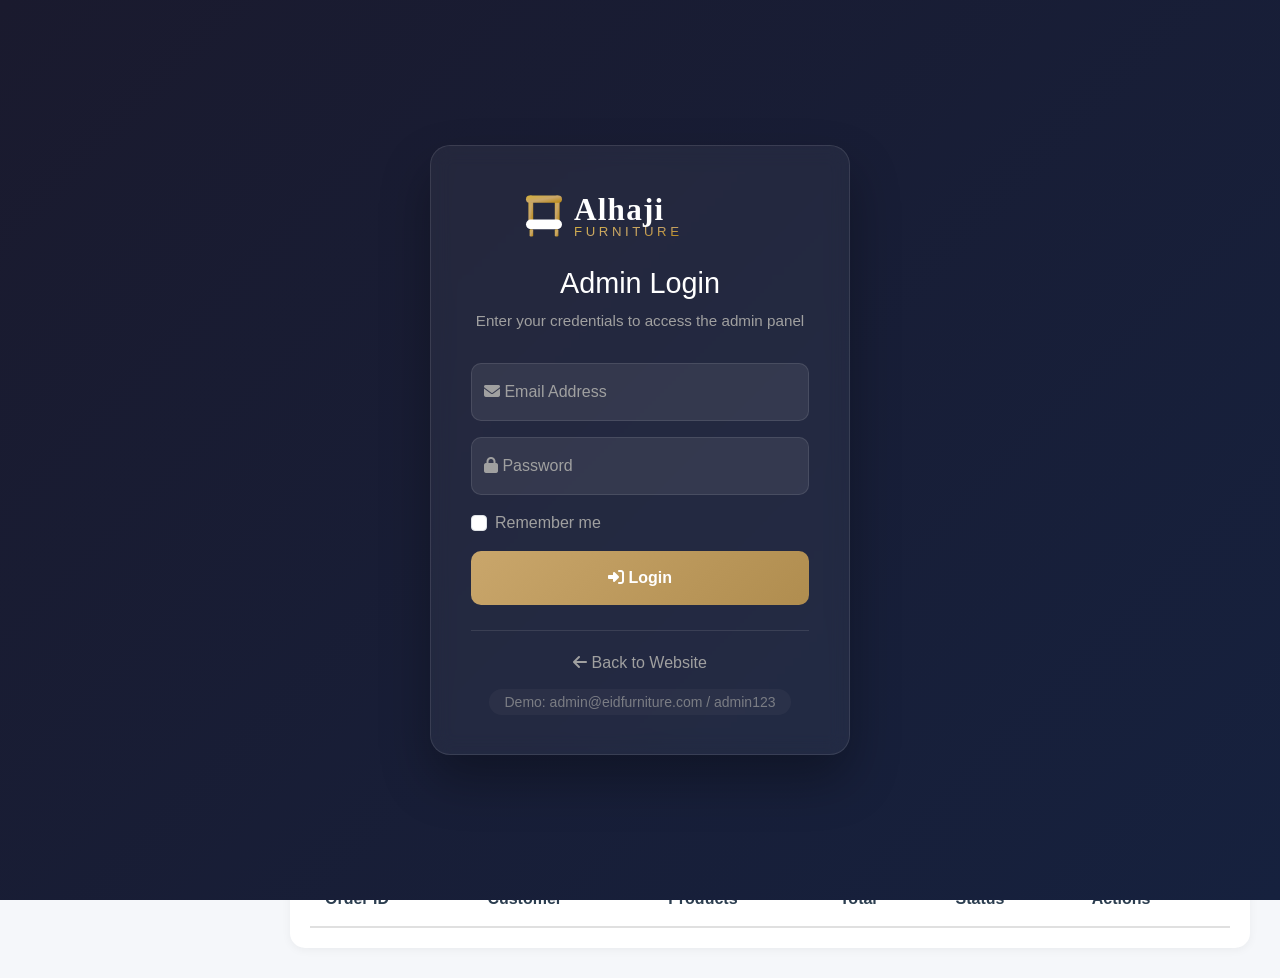
==== admin.html @ ed420702 "Add modern SVG logo with gradient design" ====
<!DOCTYPE html>
<html lang="en">
<head>
    <meta charset="UTF-8">
    <meta name="viewport" content="width=device-width, initial-scale=1.0, maximum-scale=5.0, user-scalable=yes">
    <meta name="theme-color" content="#1a1a2e">
    <meta name="apple-mobile-web-app-capable" content="yes">
    <meta name="apple-mobile-web-app-status-bar-style" content="black">
    <meta name="robots" content="noindex, nofollow">
    <title>Admin Panel - Eid Furniture</title>
    
    <!-- Preconnect -->
    <link rel="preconnect" href="https://cdn.jsdelivr.net">
    <link rel="preconnect" href="https://cdnjs.cloudflare.com">
    
    <link href="https://cdn.jsdelivr.net/npm/bootstrap@5.3.0/dist/css/bootstrap.min.css" rel="stylesheet">
    <link rel="stylesheet" href="https://cdnjs.cloudflare.com/ajax/libs/font-awesome/6.4.0/css/all.min.css">
    <link rel="stylesheet" href="css/admin.css">
</head>
<body>
    <!-- Admin Login Overlay -->
    <div class="admin-login-overlay" id="adminLoginOverlay">
        <div class="admin-login-card">
            <div class="login-header">
                <img src="asset/logo-light.svg" alt="Alhaji Furniture" class="login-logo">
                <h2>Admin Login</h2>
                <p>Enter your credentials to access the admin panel</p>
            </div>
            <form id="adminLoginForm">
                <div class="form-floating mb-3">
                    <input type="email" class="form-control" id="adminEmail" placeholder="Email Address" required>
                    <label for="adminEmail"><i class="fas fa-envelope"></i> Email Address</label>
                </div>
                <div class="form-floating mb-3">
                    <input type="password" class="form-control" id="adminPassword" placeholder="Password" required>
                    <label for="adminPassword"><i class="fas fa-lock"></i> Password</label>
                </div>
                <div class="form-check mb-3">
                    <input type="checkbox" class="form-check-input" id="rememberAdmin">
                    <label class="form-check-label" for="rememberAdmin">Remember me</label>
                </div>
                <button type="submit" class="btn btn-primary w-100">
                    <i class="fas fa-sign-in-alt"></i> Login
                </button>
                <div class="login-error" id="loginError" style="display: none;">
                    <i class="fas fa-exclamation-circle"></i>
                    <span>Invalid email or password</span>
                </div>
            </form>
            <div class="login-footer">
                <a href="index.html"><i class="fas fa-arrow-left"></i> Back to Website</a>
            </div>
            <div class="demo-credentials">
                <small>Demo: admin@eidfurniture.com / admin123</small>
            </div>
        </div>
    </div>

    <!-- Sidebar -->
    <aside class="sidebar" id="sidebar">
        <div class="sidebar-header">
            <img src="asset/logo-light.svg" alt="Alhaji Furniture" class="sidebar-logo">
        </div>
        
        <nav class="sidebar-nav">
            <a href="#dashboard" class="nav-item active" data-section="dashboard">
                <i class="fas fa-home"></i>
                <span>Dashboard</span>
            </a>
            <a href="#products" class="nav-item" data-section="products">
                <i class="fas fa-couch"></i>
                <span>Products</span>
            </a>
            <a href="#orders" class="nav-item" data-section="orders">
                <i class="fas fa-shopping-bag"></i>
                <span>Orders</span>
            </a>
            <a href="#customers" class="nav-item" data-section="customers">
                <i class="fas fa-users"></i>
                <span>Customers</span>
            </a>
            <a href="#analytics" class="nav-item" data-section="analytics">
                <i class="fas fa-chart-line"></i>
                <span>Analytics</span>
            </a>
            <a href="#messages" class="nav-item" data-section="messages">
                <i class="fas fa-envelope"></i>
                <span>Messages</span>
                <span class="badge">5</span>
            </a>
            <a href="#profile" class="nav-item" data-section="profile">
                <i class="fas fa-user-circle"></i>
                <span>Profile</span>
            </a>
            <a href="#settings" class="nav-item" data-section="settings">
                <i class="fas fa-cog"></i>
                <span>Settings</span>
            </a>
        </nav>
        
        <div class="sidebar-footer">
            <a href="index.html" class="btn btn-outline-light w-100">
                <i class="fas fa-external-link-alt"></i> View Website
            </a>
        </div>
    </aside>

    <!-- Main Content -->
    <main class="main-content">
        <!-- Header -->
        <header class="admin-header">
            <button class="sidebar-toggle" id="sidebarToggle">
                <i class="fas fa-bars"></i>
            </button>
            
            <div class="header-search">
                <i class="fas fa-search"></i>
                <input type="text" placeholder="Search products, orders, customers..." id="globalSearch">
                <div class="search-results-dropdown" id="searchResultsDropdown"></div>
            </div>
            
            <div class="header-actions">
                <div class="notification-wrapper">
                    <button class="notification-btn" id="notificationBtn">
                        <i class="fas fa-bell"></i>
                        <span class="badge" id="notificationBadge">0</span>
                    </button>
                    <div class="notification-dropdown" id="notificationDropdown">
                        <div class="notification-header">
                            <h6>Notifications</h6>
                            <button class="mark-all-read" id="markAllReadBtn">Mark all as read</button>
                        </div>
                        <div class="notification-list" id="notificationList">
                            <!-- Notifications will be loaded dynamically -->
                        </div>
                        <div class="notification-footer">
                            <a href="#" id="viewAllNotifications">View All Notifications</a>
                        </div>
                    </div>
                </div>
                <div class="admin-profile" id="adminProfileDropdown">
                    <img src="https://ui-avatars.com/api/?name=Admin&background=c9a66b&color=1a1a2e" alt="Admin">
                    <div class="profile-info">
                        <span class="name">Admin</span>
                        <span class="role">Administrator</span>
                    </div>
                    <i class="fas fa-chevron-down"></i>
                    <div class="profile-dropdown">
                        <a href="#profile" class="dropdown-item" onclick="navigateToSection('profile')">
                            <i class="fas fa-user"></i> Profile
                        </a>
                        <a href="#settings" class="dropdown-item" onclick="navigateToSection('settings')">
                            <i class="fas fa-cog"></i> Settings
                        </a>
                        <hr>
                        <a href="#" class="dropdown-item logout" id="adminLogoutBtn" onclick="event.preventDefault(); logoutAdmin();">
                            <i class="fas fa-sign-out-alt"></i> Logout
                        </a>
                    </div>
                </div>
            </div>
        </header>

        <!-- Dashboard Section -->
        <section id="dashboard" class="content-section active">
            <div class="section-header">
                <h1>Dashboard</h1>
                <p>Welcome back! Here's what's happening with your store.</p>
            </div>
            
            <!-- Stats Cards (Dynamic - loaded from real data) -->
            <div class="stats-grid">
                <div class="stat-card">
                    <div class="stat-icon bg-primary">
                        <i class="fas fa-dollar-sign"></i>
                    </div>
                    <div class="stat-info">
                        <h3 id="statRevenue">0 EGP</h3>
                        <p>Total Revenue</p>
                        <span class="stat-change neutral" id="revenueChange">
                            <i class="fas fa-minus"></i> --
                        </span>
                    </div>
                </div>
                <div class="stat-card">
                    <div class="stat-icon bg-success">
                        <i class="fas fa-shopping-cart"></i>
                    </div>
                    <div class="stat-info">
                        <h3 id="statOrders">0</h3>
                        <p>Total Orders</p>
                        <span class="stat-change neutral" id="ordersChange">
                            <i class="fas fa-minus"></i> --
                        </span>
                    </div>
                </div>
                <div class="stat-card">
                    <div class="stat-icon bg-warning">
                        <i class="fas fa-users"></i>
                    </div>
                    <div class="stat-info">
                        <h3 id="statCustomers">0</h3>
                        <p>Total Customers</p>
                        <span class="stat-change neutral" id="customersChange">
                            <i class="fas fa-minus"></i> --
                        </span>
                    </div>
                </div>
                <div class="stat-card">
                    <div class="stat-icon bg-info">
                        <i class="fas fa-box"></i>
                    </div>
                    <div class="stat-info">
                        <h3 id="statProducts">0</h3>
                        <p>Products</p>
                        <span class="stat-change neutral" id="productsChange">
                            <i class="fas fa-minus"></i> --
                        </span>
                    </div>
                </div>
            </div>

            <!-- Recent Activity Row -->
            <div class="row mt-4">
                <div class="col-lg-8">
                    <div class="card">
                        <div class="card-header">
                            <h5>Recent Orders</h5>
                        </div>
                        <div class="card-body">
                            <div class="table-responsive">
                                <table class="table">
                                    <thead>
                                        <tr>
                                            <th>Order ID</th>
                                            <th>Customer</th>
                                            <th>Date</th>
                                            <th>Total</th>
                                            <th>Status</th>
                                        </tr>
                                    </thead>
                                    <tbody id="recentOrdersTable">
                                        <tr class="empty-row">
                                            <td colspan="5" class="text-center text-muted py-4">
                                                <i class="fas fa-inbox fa-2x mb-2 d-block"></i>
                                                No orders yet
                                            </td>
                                        </tr>
                                    </tbody>
                                </table>
                            </div>
                        </div>
                    </div>
                </div>
                <div class="col-lg-4">
                    <div class="card">
                        <div class="card-header">
                            <h5>Top Categories</h5>
                        </div>
                        <div class="card-body">
                            <canvas id="categoryChart"></canvas>
                        </div>
                    </div>
                </div>
            </div>

            <!-- Recent Orders -->
            <div class="card mt-4">
                <div class="card-header">
                    <h5>Recent Orders</h5>
                    <a href="#orders" class="view-all">View All</a>
                </div>
                <div class="card-body">
                    <table class="table">
                        <thead>
                            <tr>
                                <th>Order ID</th>
                                <th>Customer</th>
                                <th>Products</th>
                                <th>Total</th>
                                <th>Status</th>
                                <th>Actions</th>
                            </tr>
                        </thead>
                        <tbody id="recentOrders">
                            <!-- Orders will be loaded dynamically -->
                        </tbody>
                    </table>
                </div>
            </div>
        </section>

        <!-- Products Section -->
        <section id="products" class="content-section">
            <div class="section-header">
                <div>
                    <h1>Products</h1>
                    <p>Manage your product inventory</p>
                </div>
                <button class="btn btn-primary" data-bs-toggle="modal" data-bs-target="#productModal">
                    <i class="fas fa-plus"></i> Add Product
                </button>
            </div>

            <!-- Products Filter -->
            <div class="filter-bar">
                <div class="search-box">
                    <i class="fas fa-search"></i>
                    <input type="text" placeholder="Search products..." id="productSearch">
                </div>
                <select class="form-select" id="categoryFilter">
                    <option value="">All Categories</option>
                    <option value="living">Living Room</option>
                    <option value="bedroom">Bedroom</option>
                    <option value="dining">Dining</option>
                    <option value="office">Office</option>
                    <option value="wood">Wood Materials</option>
                    <option value="accessories">Accessories</option>
                </select>
                <select class="form-select" id="stockFilter">
                    <option value="">All Stock</option>
                    <option value="instock">In Stock</option>
                    <option value="outstock">Out of Stock</option>
                </select>
            </div>

            <!-- Products Table -->
            <div class="card">
                <div class="card-body">
                    <table class="table table-products">
                        <thead>
                            <tr>
                                <th><input type="checkbox" id="selectAll"></th>
                                <th>Product</th>
                                <th>Category</th>
                                <th>Price</th>
                                <th>Stock</th>
                                <th>Status</th>
                                <th>Actions</th>
                            </tr>
                        </thead>
                        <tbody id="productsTable">
                            <!-- Products will be loaded dynamically -->
                        </tbody>
                    </table>
                </div>
            </div>
        </section>

        <!-- Orders Section -->
        <section id="orders" class="content-section">
            <div class="section-header">
                <div>
                    <h1>Orders</h1>
                    <p>Manage customer orders</p>
                </div>
                <button class="btn btn-outline-primary">
                    <i class="fas fa-download"></i> Export
                </button>
            </div>

            <div class="card">
                <div class="card-body">
                    <table class="table">
                        <thead>
                            <tr>
                                <th>Order ID</th>
                                <th>Customer</th>
                                <th>Date</th>
                                <th>Items</th>
                                <th>Total</th>
                                <th>Payment</th>
                                <th>Status</th>
                                <th>Actions</th>
                            </tr>
                        </thead>
                        <tbody id="ordersTable">
                            <!-- Orders will be loaded dynamically -->
                        </tbody>
                    </table>
                </div>
            </div>
        </section>

        <!-- Customers Section -->
        <section id="customers" class="content-section">
            <div class="section-header">
                <div>
                    <h1>Customers</h1>
                    <p>Manage your customer base</p>
                </div>
            </div>

            <div class="card">
                <div class="card-body">
                    <table class="table">
                        <thead>
                            <tr>
                                <th>Customer</th>
                                <th>Email</th>
                                <th>Phone</th>
                                <th>Orders</th>
                                <th>Total Spent</th>
                                <th>Actions</th>
                            </tr>
                        </thead>
                        <tbody id="customersTable">
                            <!-- Customers will be loaded dynamically -->
                        </tbody>
                    </table>
                </div>
            </div>
        </section>

        <!-- Analytics Section -->
        <section id="analytics" class="content-section">
            <div class="section-header">
                <div>
                    <h1>Analytics</h1>
                    <p>Track your store performance</p>
                </div>
                <select class="form-select w-auto">
                    <option>Last 7 Days</option>
                    <option>Last 30 Days</option>
                    <option>Last 90 Days</option>
                    <option>Last Year</option>
                </select>
            </div>

            <div class="row">
                <div class="col-lg-6">
                    <div class="card">
                        <div class="card-header">
                            <h5>Revenue Trend</h5>
                        </div>
                        <div class="card-body">
                            <canvas id="revenueChart"></canvas>
                        </div>
                    </div>
                </div>
                <div class="col-lg-6">
                    <div class="card">
                        <div class="card-header">
                            <h5>Traffic Sources</h5>
                        </div>
                        <div class="card-body">
                            <canvas id="trafficChart"></canvas>
                        </div>
                    </div>
                </div>
            </div>

            <div class="row mt-4">
                <div class="col-lg-12">
                    <div class="card">
                        <div class="card-header">
                            <h5>Top Selling Products</h5>
                        </div>
                        <div class="card-body">
                            <table class="table">
                                <thead>
                                    <tr>
                                        <th>Product</th>
                                        <th>Sold</th>
                                        <th>Revenue</th>
                                        <th>Trend</th>
                                    </tr>
                                </thead>
                                <tbody id="topProductsTable">
                                    <!-- Will be loaded dynamically -->
                                </tbody>
                            </table>
                        </div>
                    </div>
                </div>
            </div>
        </section>

        <!-- Messages Section -->
        <section id="messages" class="content-section">
            <div class="section-header">
                <div>
                    <h1>Messages</h1>
                    <p>Customer inquiries and feedback</p>
                </div>
            </div>

            <div class="messages-container">
                <div class="messages-list" id="messagesList">
                    <!-- Messages will be loaded dynamically -->
                </div>
                <div class="message-detail" id="messageDetail">
                    <div class="empty-state">
                        <i class="fas fa-envelope-open"></i>
                        <p>Select a message to read</p>
                    </div>
                </div>
            </div>
        </section>

        <!-- Admin Profile Section -->
        <section id="profile" class="content-section">
            <div class="section-header">
                <div>
                    <h1>Admin Profile</h1>
                    <p>Manage your admin account settings</p>
                </div>
            </div>

            <div class="row">
                <div class="col-lg-4">
                    <div class="card">
                        <div class="card-body text-center">
                            <div class="admin-profile-avatar mb-3">
                                <img src="https://ui-avatars.com/api/?name=Admin&background=c9a66b&color=1a1a2e&size=150" alt="Admin" id="adminAvatarPreview" style="border-radius: 50%; width: 150px; height: 150px;">
                            </div>
                            <h4>Administrator</h4>
                            <p class="text-muted">admin@eidfurniture.com</p>
                            <span class="badge bg-success">Active</span>
                        </div>
                    </div>
                </div>
                <div class="col-lg-8">
                    <div class="card">
                        <div class="card-header">
                            <h5>Profile Information</h5>
                        </div>
                        <div class="card-body">
                            <form id="adminProfileForm">
                                <div class="row mb-3">
                                    <div class="col-md-6">
                                        <label class="form-label">Full Name</label>
                                        <input type="text" class="form-control" id="adminFullName" value="Admin" placeholder="Enter full name">
                                    </div>
                                    <div class="col-md-6">
                                        <label class="form-label">Email</label>
                                        <input type="email" class="form-control" value="admin@eidfurniture.com" disabled>
                                        <small class="text-muted">Email cannot be changed</small>
                                    </div>
                                </div>
                                <div class="row mb-3">
                                    <div class="col-md-6">
                                        <label class="form-label">Phone Number</label>
                                        <input type="tel" class="form-control" id="adminPhone" placeholder="Enter phone number">
                                    </div>
                                    <div class="col-md-6">
                                        <label class="form-label">Role</label>
                                        <input type="text" class="form-control" value="Administrator" disabled>
                                    </div>
                                </div>
                                <button type="submit" class="btn btn-primary">
                                    <i class="fas fa-save"></i> Save Changes
                                </button>
                            </form>
                        </div>
                    </div>

                    <div class="card mt-4">
                        <div class="card-header">
                            <h5>Change Password</h5>
                        </div>
                        <div class="card-body">
                            <form id="changePasswordForm">
                                <div class="mb-3">
                                    <label class="form-label">Current Password</label>
                                    <input type="password" class="form-control" id="currentPassword" required>
                                </div>
                                <div class="row mb-3">
                                    <div class="col-md-6">
                                        <label class="form-label">New Password</label>
                                        <input type="password" class="form-control" id="newPassword" required>
                                    </div>
                                    <div class="col-md-6">
                                        <label class="form-label">Confirm New Password</label>
                                        <input type="password" class="form-control" id="confirmPassword" required>
                                    </div>
                                </div>
                                <button type="submit" class="btn btn-warning">
                                    <i class="fas fa-key"></i> Update Password
                                </button>
                            </form>
                        </div>
                    </div>
                </div>
            </div>
        </section>

        <!-- Settings Section -->
        <section id="settings" class="content-section">
            <div class="section-header">
                <div>
                    <h1>Settings</h1>
                    <p>Configure your store settings</p>
                </div>
            </div>

            <div class="settings-grid">
                <div class="card">
                    <div class="card-header">
                        <h5>Store Information</h5>
                    </div>
                    <div class="card-body">
                        <form id="storeSettingsForm">
                            <div class="mb-3">
                                <label class="form-label">Store Name</label>
                                <input type="text" class="form-control" value="Eid Furniture">
                            </div>
                            <div class="mb-3">
                                <label class="form-label">Store Email</label>
                                <input type="email" class="form-control" value="info@eidfurniture.com">
                            </div>
                            <div class="mb-3">
                                <label class="form-label">Store Phone</label>
                                <input type="tel" class="form-control" value="+1 (555) 123-4567">
                            </div>
                            <div class="mb-3">
                                <label class="form-label">Store Address</label>
                                <textarea class="form-control" rows="2">123 Furniture Avenue, Design District, New York, NY 10001</textarea>
                            </div>
                            <button type="submit" class="btn btn-primary">Save Changes</button>
                        </form>
                    </div>
                </div>

                <div class="card">
                    <div class="card-header">
                        <h5>Notification Settings</h5>
                    </div>
                    <div class="card-body">
                        <div class="form-check form-switch mb-3">
                            <input class="form-check-input" type="checkbox" id="orderNotif" checked>
                            <label class="form-check-label" for="orderNotif">New Order Notifications</label>
                        </div>
                        <div class="form-check form-switch mb-3">
                            <input class="form-check-input" type="checkbox" id="stockNotif" checked>
                            <label class="form-check-label" for="stockNotif">Low Stock Alerts</label>
                        </div>
                        <div class="form-check form-switch mb-3">
                            <input class="form-check-input" type="checkbox" id="reviewNotif" checked>
                            <label class="form-check-label" for="reviewNotif">New Review Notifications</label>
                        </div>
                        <div class="form-check form-switch mb-3">
                            <input class="form-check-input" type="checkbox" id="emailNotif">
                            <label class="form-check-label" for="emailNotif">Email Marketing Updates</label>
                        </div>
                    </div>
                </div>
            </div>
        </section>
    </main>

    <!-- Add/Edit Product Modal -->
    <div class="modal fade" id="productModal" tabindex="-1">
        <div class="modal-dialog modal-lg">
            <div class="modal-content">
                <div class="modal-header">
                    <h5 class="modal-title">Add New Product</h5>
                    <button type="button" class="btn-close" data-bs-dismiss="modal"></button>
                </div>
                <div class="modal-body">
                    <form id="productForm">
                        <div class="row">
                            <div class="col-md-6">
                                <div class="mb-3">
                                    <label class="form-label">Product Name</label>
                                    <input type="text" class="form-control" id="productName" required>
                                </div>
                            </div>
                            <div class="col-md-6">
                                <div class="mb-3">
                                    <label class="form-label">Category</label>
                                    <select class="form-select" id="productCategory" required>
                                        <option value="">Select Category</option>
                                        <option value="living">Living Room</option>
                                        <option value="bedroom">Bedroom</option>
                                        <option value="dining">Dining</option>
                                        <option value="office">Office</option>
                                        <option value="wood">Wood Materials</option>
                                        <option value="accessories">Accessories</option>
                                    </select>
                                </div>
                            </div>
                        </div>
                        <div class="row">
                            <div class="col-md-4">
                                <div class="mb-3">
                                    <label class="form-label">Price ($)</label>
                                    <input type="number" class="form-control" id="productPrice" required>
                                </div>
                            </div>
                            <div class="col-md-4">
                                <div class="mb-3">
                                    <label class="form-label">Original Price ($)</label>
                                    <input type="number" class="form-control" id="productOriginalPrice">
                                </div>
                            </div>
                            <div class="col-md-4">
                                <div class="mb-3">
                                    <label class="form-label">Stock</label>
                                    <input type="number" class="form-control" id="productStock" required>
                                </div>
                            </div>
                        </div>
                        <div class="mb-3">
                            <label class="form-label">Description</label>
                            <textarea class="form-control" id="productDescription" rows="3" required></textarea>
                        </div>
                        <div class="mb-3">
                            <label class="form-label">Product Image URL</label>
                            <input type="url" class="form-control" id="productImage" required>
                        </div>
                        <div class="mb-3">
                            <label class="form-label">Badge (optional)</label>
                            <input type="text" class="form-control" id="productBadge" placeholder="e.g., New, Sale, Bestseller">
                        </div>
                    </form>
                </div>
                <div class="modal-footer">
                    <button type="button" class="btn btn-secondary" data-bs-dismiss="modal">Cancel</button>
                    <button type="button" class="btn btn-primary" id="saveProduct">Save Product</button>
                </div>
            </div>
        </div>
    </div>

    <!-- Firebase SDK (for real-time sync) -->
    <script src="https://www.gstatic.com/firebasejs/9.23.0/firebase-app-compat.js"></script>
    <script src="https://www.gstatic.com/firebasejs/9.23.0/firebase-database-compat.js"></script>
    
    <script src="https://cdn.jsdelivr.net/npm/bootstrap@5.3.0/dist/js/bootstrap.bundle.min.js"></script>
    <script src="https://cdn.jsdelivr.net/npm/chart.js"></script>
    
    <!-- Firebase Config (edit this file with your Firebase credentials) -->
    <script src="js/firebase-config.js?v=3.0"></script>
    
    <!-- Admin Panel JS -->
    <script src="js/admin.js?v=3.0"></script>
    <script>
        // Force load products on page load - ensures consistency
        window.addEventListener('load', function() {
            // Check if already authenticated
            const isAuth = sessionStorage.getItem('eidFurnitureAdminAuth') || localStorage.getItem('eidFurnitureAdminAuth');
            if (isAuth && typeof loadProducts === 'function') {
                console.log('Force loading products...');
                setTimeout(loadProducts, 100);
            }
        });
    </script>
</body>
</html>
---- css/admin.css ----
/* ===== Admin Panel CSS ===== */
:root {
    --primary-color: #c9a66b;
    --primary-dark: #b08d4f;
    --secondary-color: #2c3e50;
    --sidebar-bg: #1a1a2e;
    --sidebar-width: 260px;
    --header-height: 70px;
    --text-light: #a0a0a0;
    --border-color: #e0e0e0;
    --success-color: #28a745;
    --warning-color: #ffc107;
    --danger-color: #dc3545;
    --info-color: #17a2b8;
}

* {
    margin: 0;
    padding: 0;
    box-sizing: border-box;
}

body {
    font-family: 'Segoe UI', Tahoma, Geneva, Verdana, sans-serif;
    background: #f5f7fa;
    min-height: 100vh;
}

/* ===== Admin Login Overlay ===== */
.admin-login-overlay {
    position: fixed;
    top: 0;
    left: 0;
    width: 100%;
    height: 100%;
    background: linear-gradient(135deg, #1a1a2e 0%, #16213e 100%);
    display: flex;
    justify-content: center;
    align-items: center;
    z-index: 9999;
}

.admin-login-card {
    background: rgba(255, 255, 255, 0.05);
    backdrop-filter: blur(10px);
    border: 1px solid rgba(255, 255, 255, 0.1);
    border-radius: 20px;
    padding: 40px;
    width: 100%;
    max-width: 420px;
    box-shadow: 0 25px 50px rgba(0, 0, 0, 0.3);
}

.login-header {
    text-align: center;
    margin-bottom: 30px;
}

.login-header .login-logo {
    height: 60px;
    width: auto;
    margin-bottom: 20px;
    transition: all 0.3s ease;
}

.login-header .login-logo:hover {
    transform: scale(1.05);
}

.login-header .brand-text-login {
    font-size: 2rem;
    font-weight: 700;
    color: #fff;
    margin-bottom: 20px;
}

.login-header .brand-text-login .highlight {
    color: var(--primary-color);
}

.login-header .brand-icon {
    font-size: 3rem;
    display: block;
    margin-bottom: 15px;
}

.login-header h2 {
    color: #fff;
    font-size: 1.8rem;
    margin-bottom: 10px;
}

.login-header p {
    color: var(--text-light);
    font-size: 0.95rem;
}

.admin-login-card .form-floating {
    position: relative;
}

.admin-login-card .form-floating label {
    color: var(--text-light);
}

.admin-login-card .form-control {
    background: rgba(255, 255, 255, 0.08);
    border: 1px solid rgba(255, 255, 255, 0.1);
    color: #fff;
    height: 55px;
    border-radius: 10px;
}

.admin-login-card .form-control:focus {
    background: rgba(255, 255, 255, 0.1);
    border-color: var(--primary-color);
    box-shadow: 0 0 0 0.2rem rgba(201, 166, 107, 0.25);
    color: #fff;
}

.admin-login-card .form-check-label {
    color: var(--text-light);
}

.admin-login-card .form-check-input:checked {
    background-color: var(--primary-color);
    border-color: var(--primary-color);
}

.admin-login-card .btn-primary {
    background: linear-gradient(135deg, var(--primary-color), var(--primary-dark));
    border: none;
    padding: 15px;
    font-size: 1rem;
    font-weight: 600;
    border-radius: 10px;
    transition: all 0.3s ease;
}

.admin-login-card .btn-primary:hover {
    transform: translateY(-2px);
    box-shadow: 0 10px 30px rgba(201, 166, 107, 0.3);
}

.login-error {
    background: rgba(220, 53, 69, 0.2);
    border: 1px solid var(--danger-color);
    color: var(--danger-color);
    padding: 12px 15px;
    border-radius: 10px;
    margin-top: 15px;
    display: flex;
    align-items: center;
    gap: 10px;
    font-size: 0.9rem;
}

.login-footer {
    text-align: center;
    margin-top: 25px;
    padding-top: 20px;
    border-top: 1px solid rgba(255, 255, 255, 0.1);
}

.login-footer a {
    color: var(--text-light);
    text-decoration: none;
    transition: color 0.3s;
}

.login-footer a:hover {
    color: var(--primary-color);
}

.demo-credentials {
    text-align: center;
    margin-top: 15px;
}

.demo-credentials small {
    color: var(--text-light);
    opacity: 0.7;
    background: rgba(255, 255, 255, 0.05);
    padding: 5px 15px;
    border-radius: 20px;
}

/* ===== Sidebar ===== */
.sidebar {
    position: fixed;
    left: 0;
    top: 0;
    width: var(--sidebar-width);
    height: 100vh;
    background: var(--sidebar-bg);
    color: #fff;
    z-index: 1000;
    display: flex;
    flex-direction: column;
    transition: transform 0.3s ease;
}

.sidebar-header {
    padding: 20px;
    display: flex;
    align-items: center;
    gap: 12px;
    border-bottom: 1px solid rgba(255,255,255,0.1);
}

.sidebar-header .sidebar-logo {
    height: 40px;
    width: auto;
    transition: all 0.3s ease;
}

.sidebar-header .sidebar-logo:hover {
    transform: scale(1.05);
}

.brand-icon {
    font-size: 2rem;
}

.brand-text {
    font-size: 1.3rem;
    font-weight: 700;
}

.brand-text .highlight {
    color: var(--primary-color);
}

.sidebar-nav {
    flex: 1;
    padding: 20px 0;
    overflow-y: auto;
}

.nav-item {
    display: flex;
    align-items: center;
    gap: 12px;
    padding: 12px 20px;
    color: var(--text-light);
    text-decoration: none;
    transition: all 0.3s ease;
    position: relative;
}

.nav-item::before {
    content: '';
    position: absolute;
    left: 0;
    top: 0;
    height: 100%;
    width: 3px;
    background: var(--primary-color);
    transform: scaleY(0);
    transition: transform 0.3s ease;
}

.nav-item:hover,
.nav-item.active {
    background: rgba(255,255,255,0.05);
    color: #fff;
}

.nav-item.active::before {
    transform: scaleY(1);
}

.nav-item i {
    width: 20px;
    text-align: center;
}

.nav-item .badge {
    margin-left: auto;
    background: var(--danger-color);
    padding: 2px 8px;
    border-radius: 10px;
    font-size: 0.75rem;
}

.sidebar-footer {
    padding: 20px;
    border-top: 1px solid rgba(255,255,255,0.1);
}

/* ===== Main Content ===== */
.main-content {
    margin-left: var(--sidebar-width);
    min-height: 100vh;
    transition: margin-left 0.3s ease;
}

/* ===== Header ===== */
.admin-header {
    height: var(--header-height);
    background: #fff;
    border-bottom: 1px solid var(--border-color);
    display: flex;
    align-items: center;
    padding: 0 30px;
    gap: 20px;
    position: sticky;
    top: 0;
    z-index: 100;
}

.sidebar-toggle {
    display: none;
    background: none;
    border: none;
    font-size: 1.3rem;
    cursor: pointer;
    color: var(--secondary-color);
}

.header-search {
    flex: 1;
    max-width: 400px;
    position: relative;
}

.header-search i.fa-search {
    position: absolute;
    left: 15px;
    top: 50%;
    transform: translateY(-50%);
    color: var(--text-light);
    z-index: 1;
}

.header-search input {
    width: 100%;
    padding: 10px 15px 10px 45px;
    border: 1px solid var(--border-color);
    border-radius: 25px;
    outline: none;
    transition: border-color 0.3s ease;
}

.header-search input:focus {
    border-color: var(--primary-color);
}

/* Global Search Results Dropdown */
.search-results-dropdown {
    position: absolute;
    top: 100%;
    left: 0;
    right: 0;
    background: #fff;
    border-radius: 12px;
    box-shadow: 0 10px 40px rgba(0, 0, 0, 0.15);
    margin-top: 8px;
    max-height: 400px;
    overflow-y: auto;
    z-index: 1000;
    display: none;
}

.search-results-dropdown.show {
    display: block;
}

.search-category {
    padding: 10px 15px 5px;
    font-size: 0.75rem;
    font-weight: 600;
    text-transform: uppercase;
    color: var(--text-light);
    background: #f8f9fa;
    border-bottom: 1px solid #eee;
}

.search-result-item {
    display: flex;
    align-items: center;
    gap: 12px;
    padding: 12px 15px;
    cursor: pointer;
    transition: background 0.2s ease;
    border-bottom: 1px solid #f0f0f0;
}

.search-result-item:hover {
    background: #f8f9fa;
}

.search-result-item:last-child {
    border-bottom: none;
}

.search-result-icon {
    width: 36px;
    height: 36px;
    border-radius: 8px;
    display: flex;
    align-items: center;
    justify-content: center;
    flex-shrink: 0;
}

.search-result-icon.product {
    background: rgba(201, 166, 107, 0.15);
    color: var(--primary-color);
}

.search-result-icon.order {
    background: rgba(40, 167, 69, 0.15);
    color: var(--success-color);
}

.search-result-icon.customer {
    background: rgba(23, 162, 184, 0.15);
    color: var(--info-color);
}

.search-result-icon.message {
    background: rgba(255, 193, 7, 0.15);
    color: var(--warning-color);
}

.search-result-info {
    flex: 1;
    min-width: 0;
}

.search-result-info .title {
    font-weight: 500;
    color: #333;
    margin-bottom: 2px;
    white-space: nowrap;
    overflow: hidden;
    text-overflow: ellipsis;
}

.search-result-info .subtitle {
    font-size: 0.8rem;
    color: var(--text-light);
}

.search-no-results {
    padding: 30px 15px;
    text-align: center;
    color: var(--text-light);
}

.search-no-results i {
    font-size: 2rem;
    margin-bottom: 10px;
    opacity: 0.5;
    position: static;
    transform: none;
}

.header-actions {
    display: flex;
    align-items: center;
    gap: 20px;
    margin-left: auto;
}

.notification-wrapper {
    position: relative;
}

.notification-btn {
    position: relative;
    background: none;
    border: none;
    font-size: 1.2rem;
    color: var(--secondary-color);
    cursor: pointer;
    padding: 8px;
    border-radius: 50%;
    transition: background 0.3s ease;
}

.notification-btn:hover {
    background: rgba(0, 0, 0, 0.05);
}

.notification-btn .badge {
    position: absolute;
    top: 0;
    right: 0;
    background: var(--danger-color);
    color: #fff;
    font-size: 0.65rem;
    padding: 2px 6px;
    border-radius: 10px;
    min-width: 18px;
    text-align: center;
}

.notification-btn .badge:empty,
.notification-btn .badge[data-count="0"] {
    display: none;
}

/* Notification Dropdown */
.notification-dropdown {
    position: absolute;
    top: 100%;
    right: 0;
    width: 360px;
    background: #fff;
    border-radius: 12px;
    box-shadow: 0 10px 40px rgba(0, 0, 0, 0.15);
    z-index: 1000;
    opacity: 0;
    visibility: hidden;
    transform: translateY(10px);
    transition: all 0.3s ease;
    overflow: hidden;
}

.notification-dropdown.show {
    opacity: 1;
    visibility: visible;
    transform: translateY(5px);
}

.notification-header {
    display: flex;
    justify-content: space-between;
    align-items: center;
    padding: 15px 20px;
    border-bottom: 1px solid #eee;
    background: #fafafa;
}

.notification-header h6 {
    margin: 0;
    font-weight: 600;
    color: var(--secondary-color);
}

.mark-all-read {
    background: none;
    border: none;
    color: var(--primary-color);
    font-size: 0.8rem;
    cursor: pointer;
    transition: color 0.3s ease;
}

.mark-all-read:hover {
    color: var(--primary-dark);
    text-decoration: underline;
}

.notification-list {
    max-height: 350px;
    overflow-y: auto;
}

.notification-item {
    display: flex;
    gap: 12px;
    padding: 15px 20px;
    border-bottom: 1px solid #f0f0f0;
    cursor: pointer;
    transition: background 0.2s ease;
}

.notification-item:hover {
    background: #f8f9fa;
}

.notification-item.unread {
    background: #fff8e6;
}

.notification-item.unread:hover {
    background: #fff3d6;
}

.notification-icon {
    width: 40px;
    height: 40px;
    border-radius: 50%;
    display: flex;
    align-items: center;
    justify-content: center;
    flex-shrink: 0;
}

.notification-icon.order {
    background: rgba(40, 167, 69, 0.15);
    color: var(--success-color);
}

.notification-icon.message {
    background: rgba(23, 162, 184, 0.15);
    color: var(--info-color);
}

.notification-icon.review {
    background: rgba(255, 193, 7, 0.15);
    color: var(--warning-color);
}

.notification-icon.alert {
    background: rgba(220, 53, 69, 0.15);
    color: var(--danger-color);
}

.notification-content {
    flex: 1;
    min-width: 0;
}

.notification-content p {
    margin: 0 0 5px 0;
    font-size: 0.9rem;
    color: #333;
    line-height: 1.4;
}

.notification-content .time {
    font-size: 0.75rem;
    color: #999;
}

.notification-empty {
    padding: 40px 20px;
    text-align: center;
    color: #999;
}

.notification-empty i {
    font-size: 2.5rem;
    margin-bottom: 10px;
    opacity: 0.5;
}

.notification-footer {
    padding: 12px 20px;
    text-align: center;
    border-top: 1px solid #eee;
    background: #fafafa;
}

.notification-footer a {
    color: var(--primary-color);
    text-decoration: none;
    font-size: 0.9rem;
    font-weight: 500;
}

.notification-footer a:hover {
    text-decoration: underline;
}

.admin-profile {
    display: flex;
    align-items: center;
    gap: 10px;
    cursor: pointer;
    position: relative;
}

.admin-profile img {
    width: 40px;
    height: 40px;
    border-radius: 50%;
    object-fit: cover;
}

.profile-info {
    display: flex;
    flex-direction: column;
}

.profile-info .name {
    font-weight: 600;
    font-size: 0.9rem;
}

.profile-info .role {
    font-size: 0.75rem;
    color: var(--text-light);
}

/* Profile Dropdown */
.profile-dropdown {
    position: absolute;
    top: 100%;
    right: 0;
    background: #fff;
    border-radius: 10px;
    box-shadow: 0 10px 40px rgba(0,0,0,0.15);
    min-width: 180px;
    padding: 10px 0;
    opacity: 0;
    visibility: hidden;
    transform: translateY(10px);
    transition: all 0.3s ease;
    z-index: 1000;
    margin-top: 10px;
}

.admin-profile:hover .profile-dropdown {
    opacity: 1;
    visibility: visible;
    transform: translateY(0);
}

.profile-dropdown .dropdown-item {
    display: flex;
    align-items: center;
    gap: 10px;
    padding: 10px 20px;
    color: var(--secondary-color);
    text-decoration: none;
    transition: all 0.2s;
}

.profile-dropdown .dropdown-item:hover {
    background: rgba(201, 166, 107, 0.1);
    color: var(--primary-color);
}

.profile-dropdown .dropdown-item.logout {
    color: var(--danger-color);
}

.profile-dropdown .dropdown-item.logout:hover {
    background: rgba(220, 53, 69, 0.1);
}

.profile-dropdown hr {
    margin: 5px 0;
    border: none;
    border-top: 1px solid #eee;
}

/* ===== Content Sections ===== */
.content-section {
    display: none;
    padding: 30px;
}

.content-section.active {
    display: block;
}

.section-header {
    display: flex;
    justify-content: space-between;
    align-items: center;
    margin-bottom: 30px;
}

.section-header h1 {
    font-size: 1.8rem;
    color: var(--secondary-color);
    margin-bottom: 5px;
}

.section-header p {
    color: var(--text-light);
    margin: 0;
}

/* ===== Stats Grid ===== */
.stats-grid {
    display: grid;
    grid-template-columns: repeat(auto-fit, minmax(240px, 1fr));
    gap: 20px;
}

.stat-card {
    background: #fff;
    border-radius: 15px;
    padding: 25px;
    display: flex;
    align-items: center;
    gap: 20px;
    box-shadow: 0 2px 10px rgba(0,0,0,0.05);
    transition: transform 0.3s ease;
}

.stat-card:hover {
    transform: translateY(-5px);
}

.stat-icon {
    width: 60px;
    height: 60px;
    border-radius: 12px;
    display: flex;
    align-items: center;
    justify-content: center;
    font-size: 1.5rem;
    color: #fff;
}

.stat-icon.bg-primary { background: var(--primary-color); }
.stat-icon.bg-success { background: var(--success-color); }
.stat-icon.bg-warning { background: var(--warning-color); }
.stat-icon.bg-info { background: var(--info-color); }

.stat-info h3 {
    font-size: 1.8rem;
    color: var(--secondary-color);
    margin-bottom: 5px;
}

.stat-info p {
    color: var(--text-light);
    margin: 0;
    font-size: 0.9rem;
}

.stat-change {
    display: inline-flex;
    align-items: center;
    gap: 5px;
    font-size: 0.85rem;
    margin-top: 5px;
}

.stat-change.positive {
    color: var(--success-color);
}

.stat-change.negative {
    color: var(--danger-color);
}

.stat-change.neutral {
    color: var(--text-light);
}

/* ===== Cards ===== */
.card {
    background: #fff;
    border-radius: 15px;
    box-shadow: 0 2px 10px rgba(0,0,0,0.05);
    border: none;
}

.card-header {
    padding: 20px;
    border-bottom: 1px solid var(--border-color);
    display: flex;
    justify-content: space-between;
    align-items: center;
    background: transparent;
}

.card-header h5 {
    margin: 0;
    color: var(--secondary-color);
    font-weight: 600;
}

.card-body {
    padding: 20px;
}

.view-all {
    color: var(--primary-color);
    text-decoration: none;
    font-size: 0.9rem;
}

.view-all:hover {
    text-decoration: underline;
}

/* ===== Tables ===== */
.table {
    margin: 0;
}

.table th {
    font-weight: 600;
    color: var(--secondary-color);
    border-bottom: 2px solid var(--border-color);
    padding: 15px;
}

.table td {
    padding: 15px;
    vertical-align: middle;
    border-color: var(--border-color);
}

.table-products td {
    padding: 10px 15px;
}

.product-cell {
    display: flex;
    align-items: center;
    gap: 15px;
}

.product-cell img {
    width: 50px;
    height: 50px;
    border-radius: 8px;
    object-fit: cover;
}

.product-cell .product-name {
    font-weight: 500;
}

.status-badge {
    padding: 5px 12px;
    border-radius: 20px;
    font-size: 0.8rem;
    font-weight: 500;
}

.status-pending {
    background: #fff3cd;
    color: #856404;
}

.status-processing {
    background: #cce5ff;
    color: #004085;
}

.status-shipped {
    background: #d4edda;
    color: #155724;
}

.status-delivered {
    background: #d1ecf1;
    color: #0c5460;
}

.status-cancelled {
    background: #f8d7da;
    color: #721c24;
}

.status-instock {
    background: #d4edda;
    color: #155724;
}

.status-outstock {
    background: #f8d7da;
    color: #721c24;
}

.action-btns {
    display: flex;
    gap: 8px;
}

.action-btns button {
    width: 32px;
    height: 32px;
    border: none;
    border-radius: 6px;
    cursor: pointer;
    transition: all 0.3s ease;
}

.action-btns .btn-view {
    background: #e3f2fd;
    color: #1976d2;
}

.action-btns .btn-edit {
    background: #fff3e0;
    color: #f57c00;
}

.action-btns .btn-delete {
    background: #ffebee;
    color: #d32f2f;
}

.action-btns button:hover {
    transform: scale(1.1);
}

/* ===== Filter Bar ===== */
.filter-bar {
    display: flex;
    gap: 15px;
    margin-bottom: 20px;
    flex-wrap: wrap;
}

.search-box {
    position: relative;
    flex: 1;
    min-width: 200px;
}

.search-box i {
    position: absolute;
    left: 15px;
    top: 50%;
    transform: translateY(-50%);
    color: var(--text-light);
}

.search-box input {
    width: 100%;
    padding: 10px 15px 10px 45px;
    border: 1px solid var(--border-color);
    border-radius: 8px;
    outline: none;
}

.filter-bar .form-select {
    width: auto;
    min-width: 150px;
}

/* ===== Messages ===== */
.messages-container {
    display: grid;
    grid-template-columns: 380px 1fr;
    gap: 20px;
    height: calc(100vh - 200px);
}

.messages-list {
    background: #fff;
    border-radius: 15px;
    overflow-y: auto;
    box-shadow: 0 2px 10px rgba(0, 0, 0, 0.05);
}

.message-item {
    padding: 18px 20px;
    border-bottom: 1px solid var(--border-color);
    cursor: pointer;
    transition: all 0.3s ease;
    display: flex;
    align-items: flex-start;
    gap: 15px;
    position: relative;
}

.message-item:hover {
    background: #f8f9fa;
}

.message-item.active {
    background: rgba(201, 166, 107, 0.1);
    border-left: 4px solid var(--primary-color);
}

.message-item.unread {
    background: rgba(201, 166, 107, 0.05);
}

.message-item .message-avatar {
    flex-shrink: 0;
}

.message-item .message-avatar img {
    width: 50px;
    height: 50px;
    border-radius: 50%;
    object-fit: cover;
    border: 2px solid #e9ecef;
}

/* Default avatar styles for admin */
.message-avatar-default,
.detail-avatar-default,
.customer-avatar-default {
    width: 50px;
    height: 50px;
    border-radius: 50%;
    background: linear-gradient(135deg, var(--primary-color), #b08d4f);
    display: flex;
    align-items: center;
    justify-content: center;
    border: 2px solid #e9ecef;
    flex-shrink: 0;
}

.message-avatar-default i,
.detail-avatar-default i,
.customer-avatar-default i {
    color: white;
    font-size: 20px;
}

.customer-avatar-default {
    width: 40px;
    height: 40px;
}

.customer-avatar-default i {
    font-size: 16px;
}

.message-item .message-content {
    flex: 1;
    min-width: 0;
}

.message-item .message-header {
    display: flex;
    justify-content: space-between;
    align-items: center;
    margin-bottom: 5px;
}

.message-item .message-header h5 {
    margin: 0;
    font-size: 0.95rem;
    font-weight: 600;
    color: var(--secondary-color);
}

.message-item .message-header .time {
    font-size: 0.75rem;
    color: var(--text-light);
}

.message-item .subject {
    font-size: 0.85rem;
    font-weight: 500;
    color: var(--primary-color);
    margin: 0 0 5px;
}

.message-item .preview {
    font-size: 0.8rem;
    color: var(--text-light);
    margin: 0;
    white-space: nowrap;
    overflow: hidden;
    text-overflow: ellipsis;
}

.message-item .reply-badge {
    display: inline-flex;
    align-items: center;
    gap: 5px;
    font-size: 0.7rem;
    color: var(--success-color);
    background: rgba(40, 167, 69, 0.1);
    padding: 3px 8px;
    border-radius: 10px;
    margin-top: 8px;
}

.message-item .unread-dot {
    position: absolute;
    right: 15px;
    top: 50%;
    transform: translateY(-50%);
    width: 10px;
    height: 10px;
    background: var(--primary-color);
    border-radius: 50%;
}

.empty-messages {
    display: flex;
    flex-direction: column;
    align-items: center;
    justify-content: center;
    padding: 60px 20px;
    color: var(--text-light);
}

.empty-messages i {
    font-size: 3rem;
    margin-bottom: 15px;
    opacity: 0.3;
}

/* Message Detail Panel */
.message-detail {
    background: #fff;
    border-radius: 15px;
    display: flex;
    flex-direction: column;
    box-shadow: 0 2px 10px rgba(0, 0, 0, 0.05);
    overflow: hidden;
}

.message-detail .empty-state {
    display: flex;
    flex-direction: column;
    align-items: center;
    justify-content: center;
    height: 100%;
    color: var(--text-light);
}

.message-detail .empty-state i {
    font-size: 4rem;
    margin-bottom: 20px;
    opacity: 0.3;
}

.message-detail-header {
    display: flex;
    justify-content: space-between;
    align-items: flex-start;
    padding: 25px;
    background: #f8f9fa;
    border-bottom: 1px solid var(--border-color);
}

.message-detail-info {
    display: flex;
    gap: 15px;
    align-items: flex-start;
}

.detail-avatar {
    width: 60px;
    height: 60px;
    border-radius: 50%;
    border: 3px solid var(--primary-color);
}

.message-detail-info h4 {
    margin: 0 0 8px;
    font-size: 1.2rem;
    color: var(--secondary-color);
}

.message-detail-info .sender-info {
    margin: 0 0 5px;
    font-size: 0.9rem;
}

.message-detail-info .message-time {
    font-size: 0.8rem;
    color: var(--text-light);
    margin: 0;
}

.message-detail-info .message-time i {
    margin-right: 5px;
}

.message-actions {
    display: flex;
    gap: 8px;
}

/* Conversation Thread */
.conversation-thread {
    flex: 1;
    padding: 25px;
    overflow-y: auto;
    background: #fafafa;
}

.message-bubble {
    max-width: 80%;
    padding: 15px 20px;
    border-radius: 18px;
    margin-bottom: 15px;
    position: relative;
}

.message-bubble.customer {
    background: var(--secondary-color);
    color: #fff;
    border-bottom-left-radius: 5px;
}

.message-bubble p {
    margin: 0;
    line-height: 1.6;
}

/* Reply Items */
.replies-section {
    margin-top: 20px;
    padding-top: 20px;
    border-top: 1px dashed #ddd;
}

.reply-item {
    padding: 15px 20px;
    border-radius: 15px;
    margin-bottom: 15px;
}

.reply-item.admin-reply {
    background: rgba(201, 166, 107, 0.15);
    margin-left: auto;
    max-width: 80%;
    border-bottom-right-radius: 5px;
}

.reply-item.customer-reply {
    background: var(--secondary-color);
    color: #fff;
    max-width: 80%;
    border-bottom-left-radius: 5px;
}

.reply-header {
    display: flex;
    justify-content: space-between;
    align-items: center;
    margin-bottom: 8px;
    font-size: 0.85rem;
}

.reply-header strong {
    color: var(--primary-color);
}

.customer-reply .reply-header strong {
    color: rgba(255, 255, 255, 0.9);
}

.reply-time {
    color: var(--text-light);
    font-size: 0.75rem;
}

.customer-reply .reply-time {
    color: rgba(255, 255, 255, 0.7);
}

.reply-item p {
    margin: 0;
    line-height: 1.5;
}

/* Reply Input */
.message-reply {
    padding: 20px 25px;
    background: #fff;
    border-top: 1px solid var(--border-color);
}

.reply-input-container {
    display: flex;
    gap: 15px;
}

.admin-avatar {
    width: 45px;
    height: 45px;
    border-radius: 50%;
    object-fit: cover;
}

.reply-input-wrapper {
    flex: 1;
}

.reply-input-wrapper textarea {
    border: 2px solid #e9ecef;
    border-radius: 12px;
    resize: none;
    padding: 12px 15px;
    font-size: 0.9rem;
    transition: border-color 0.3s ease;
}

.reply-input-wrapper textarea:focus {
    border-color: var(--primary-color);
    box-shadow: 0 0 0 3px rgba(201, 166, 107, 0.1);
}

.reply-actions {
    display: flex;
    justify-content: space-between;
    align-items: center;
    margin-top: 12px;
}

.reply-options {
    display: flex;
    gap: 8px;
}

/* Admin Toast */
.admin-toast {
    position: fixed;
    top: 90px;
    right: 20px;
    padding: 15px 25px;
    background: #fff;
    border-radius: 10px;
    box-shadow: 0 10px 40px rgba(0, 0, 0, 0.15);
    display: flex;
    align-items: center;
    gap: 12px;
    z-index: 10000;
    transform: translateX(120%);
    transition: transform 0.3s ease;
}

.admin-toast.show {
    transform: translateX(0);
}

.admin-toast i {
    font-size: 1.2rem;
}

.admin-toast-success {
    border-left: 4px solid var(--success-color);
}

.admin-toast-success i {
    color: var(--success-color);
}

.admin-toast-error {
    border-left: 4px solid var(--danger-color);
}

.admin-toast-error i {
    color: var(--danger-color);
}

.admin-toast-info {
    border-left: 4px solid var(--info-color);
}

.admin-toast-info i {
    color: var(--info-color);
}

/* Sidebar Badge */
.nav-item .badge {
    display: flex;
    align-items: center;
    justify-content: center;
    min-width: 22px;
    height: 22px;
    padding: 0 6px;
    font-size: 0.7rem;
    font-weight: 600;
    background: var(--danger-color);
    color: #fff;
    border-radius: 11px;
}

/* ===== Settings ===== */
.settings-grid {
    display: grid;
    grid-template-columns: repeat(auto-fit, minmax(400px, 1fr));
    gap: 20px;
}

/* ===== Buttons ===== */
.btn-primary {
    background: var(--primary-color);
    border-color: var(--primary-color);
}

.btn-primary:hover {
    background: var(--primary-dark);
    border-color: var(--primary-dark);
}

/* ===== Charts ===== */
canvas {
    max-height: 300px;
}

/* ===== Responsive ===== */
@media (max-width: 991px) {
    .sidebar {
        transform: translateX(-100%);
    }
    
    .sidebar.open {
        transform: translateX(0);
    }
    
    .main-content {
        margin-left: 0;
    }
    
    .sidebar-toggle {
        display: block;
    }
    
    .messages-container {
        grid-template-columns: 1fr;
    }
    
    .message-detail {
        display: none;
    }
}

@media (max-width: 767px) {
    .admin-header {
        padding: 0 15px;
    }
    
    .header-search {
        display: none;
    }
    
    .admin-profile .profile-info {
        display: none;
    }
    
    .content-section {
        padding: 15px;
    }
    
    .stats-grid {
        grid-template-columns: 1fr;
    }
    
    .settings-grid {
        grid-template-columns: 1fr;
    }
}

/* ===== Overlay for mobile ===== */
.sidebar-overlay {
    position: fixed;
    top: 0;
    left: 0;
    width: 100%;
    height: 100%;
    background: rgba(0,0,0,0.5);
    z-index: 999;
    display: none;
}

.sidebar-overlay.active {
    display: block;
}

/* ===== Enhanced Admin Responsive ===== */
@media (max-width: 1199px) {
    .stats-grid {
        grid-template-columns: repeat(2, 1fr);
    }
    
    .messages-container {
        grid-template-columns: 300px 1fr;
    }
}

@media (max-width: 991px) {
    .stats-grid {
        grid-template-columns: repeat(2, 1fr);
    }
    
    .stat-card {
        padding: 20px;
    }
    
    .stat-icon {
        width: 50px;
        height: 50px;
        font-size: 1.2rem;
    }
    
    .stat-info h3 {
        font-size: 1.5rem;
    }
    
    .table-responsive {
        overflow-x: auto;
        -webkit-overflow-scrolling: touch;
    }
    
    .table {
        min-width: 600px;
    }
}

@media (max-width: 767px) {
    .stats-grid {
        grid-template-columns: 1fr;
    }
    
    .section-header {
        flex-direction: column;
        align-items: flex-start;
        gap: 15px;
    }
    
    .section-header h1 {
        font-size: 1.5rem;
    }
    
    .filter-bar {
        flex-direction: column;
    }
    
    .search-box {
        width: 100%;
    }
    
    .filter-bar .form-select {
        width: 100%;
    }
    
    .action-btns {
        flex-wrap: wrap;
        gap: 5px;
    }
    
    .action-btns button {
        width: 28px;
        height: 28px;
    }
    
    .admin-toast {
        right: 10px;
        left: 10px;
        max-width: none;
    }
    
    /* Product modal responsive */
    .modal-lg {
        max-width: calc(100% - 20px);
        margin: 10px;
    }
    
    .admin-login-card {
        margin: 15px;
        padding: 25px;
    }
    
    .login-header h2 {
        font-size: 1.5rem;
    }
}

@media (max-width: 575px) {
    .content-section {
        padding: 10px;
    }
    
    .card {
        border-radius: 10px;
    }
    
    .card-header,
    .card-body {
        padding: 15px;
    }
    
    .stat-card {
        padding: 15px;
        border-radius: 10px;
    }
    
    .stat-icon {
        width: 45px;
        height: 45px;
        border-radius: 10px;
    }
    
    .stat-info h3 {
        font-size: 1.3rem;
    }
    
    .stat-info p {
        font-size: 0.8rem;
    }
    
    .product-cell {
        flex-direction: column;
        align-items: flex-start;
        gap: 8px;
    }
    
    .product-cell img {
        width: 40px;
        height: 40px;
    }
}

/* ===== Better Touch Targets ===== */
@media (hover: none) and (pointer: coarse) {
    .nav-item {
        padding: 15px 20px;
    }
    
    .action-btns button {
        width: 40px;
        height: 40px;
    }
    
    .form-control,
    .form-select {
        min-height: 48px;
    }
    
    .btn {
        min-height: 48px;
    }
}

/* ===== Admin Profile Section ===== */
.admin-profile-avatar {
    margin-bottom: 20px;
}

.admin-profile-avatar img {
    border: 4px solid var(--primary-color);
}

/* ===== iOS Safari Admin Fixes ===== */
@supports (-webkit-touch-callout: none) {
    .sidebar {
        height: -webkit-fill-available;
    }
    
    .content-section {
        min-height: -webkit-fill-available;
    }
}

/* ===== Focus States ===== */
a:focus,
button:focus,
input:focus,
select:focus,
textarea:focus {
    outline: 2px solid var(--primary-color);
    outline-offset: 2px;
}

/* ===== Print Styles ===== */
@media print {
    .sidebar,
    .admin-header,
    .action-btns,
    .admin-toast {
        display: none !important;
    }
    
    .main-content {
        margin-left: 0;
    }
    
    .content-section {
        display: block !important;
    }
}
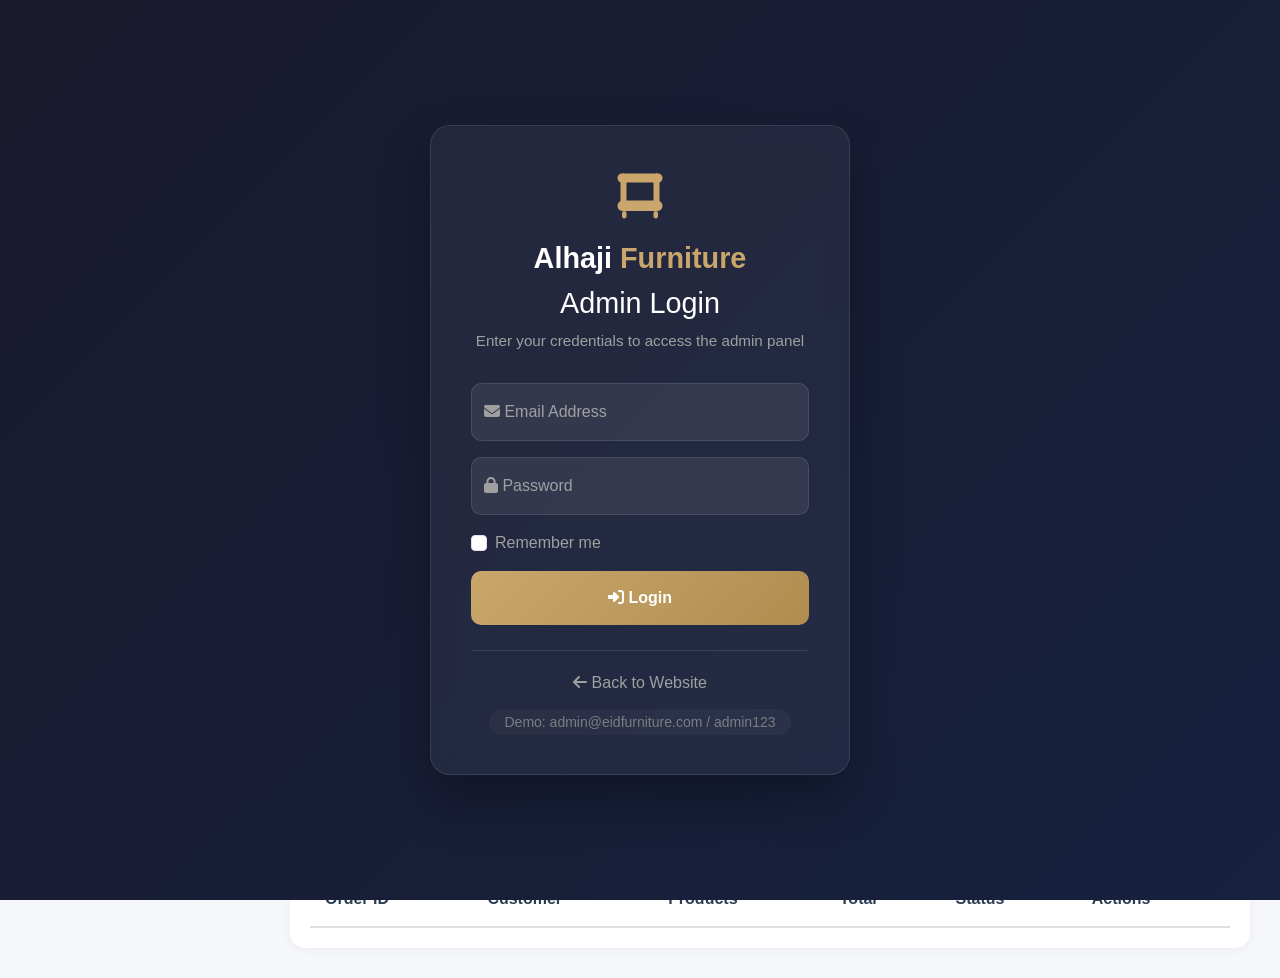
==== commit 82ca9d37: "Make logo consistent - always dark blue Alhaji + gold Furniture on white navbar" ====
--- a/admin.html
+++ b/admin.html
@@ -22,7 +22,8 @@
     <div class="admin-login-overlay" id="adminLoginOverlay">
         <div class="admin-login-card">
             <div class="login-header">
-                <img src="asset/logo-light.svg" alt="Alhaji Furniture" class="login-logo">
+                <img src="asset/chair-icon.svg" alt="" class="login-icon">
+                <h1 class="brand-text">Alhaji <span class="highlight">Furniture</span></h1>
                 <h2>Admin Login</h2>
                 <p>Enter your credentials to access the admin panel</p>
             </div>
@@ -59,7 +60,8 @@
     <!-- Sidebar -->
     <aside class="sidebar" id="sidebar">
         <div class="sidebar-header">
-            <img src="asset/logo-light.svg" alt="Alhaji Furniture" class="sidebar-logo">
+            <img src="asset/chair-icon.svg" alt="" class="sidebar-icon">
+            <span class="brand-text">Alhaji <span class="highlight">Admin</span></span>
         </div>
         
         <nav class="sidebar-nav">
--- a/css/admin.css
+++ b/css/admin.css
@@ -56,25 +56,26 @@
     margin-bottom: 30px;
 }
 
-.login-header .login-logo {
+.login-header .login-icon {
     height: 60px;
-    width: auto;
-    margin-bottom: 20px;
+    width: 60px;
+    margin-bottom: 15px;
     transition: all 0.3s ease;
 }
 
-.login-header .login-logo:hover {
-    transform: scale(1.05);
-}
-
-.login-header .brand-text-login {
-    font-size: 2rem;
+.login-header .login-icon:hover {
+    transform: scale(1.1);
+}
+
+.login-header .brand-text {
+    font-size: 1.8rem;
     font-weight: 700;
     color: #fff;
-    margin-bottom: 20px;
-}
-
-.login-header .brand-text-login .highlight {
+    margin-bottom: 10px;
+    display: block;
+}
+
+.login-header .brand-text .highlight {
     color: var(--primary-color);
 }
 
@@ -208,14 +209,24 @@
     border-bottom: 1px solid rgba(255,255,255,0.1);
 }
 
-.sidebar-header .sidebar-logo {
-    height: 40px;
-    width: auto;
+.sidebar-header .sidebar-icon {
+    height: 35px;
+    width: 35px;
     transition: all 0.3s ease;
 }
 
-.sidebar-header .sidebar-logo:hover {
-    transform: scale(1.05);
+.sidebar-header .sidebar-icon:hover {
+    transform: scale(1.1);
+}
+
+.sidebar-header .brand-text {
+    font-size: 1.2rem;
+    font-weight: 700;
+    color: #fff;
+}
+
+.sidebar-header .brand-text .highlight {
+    color: var(--primary-color);
 }
 
 .brand-icon {
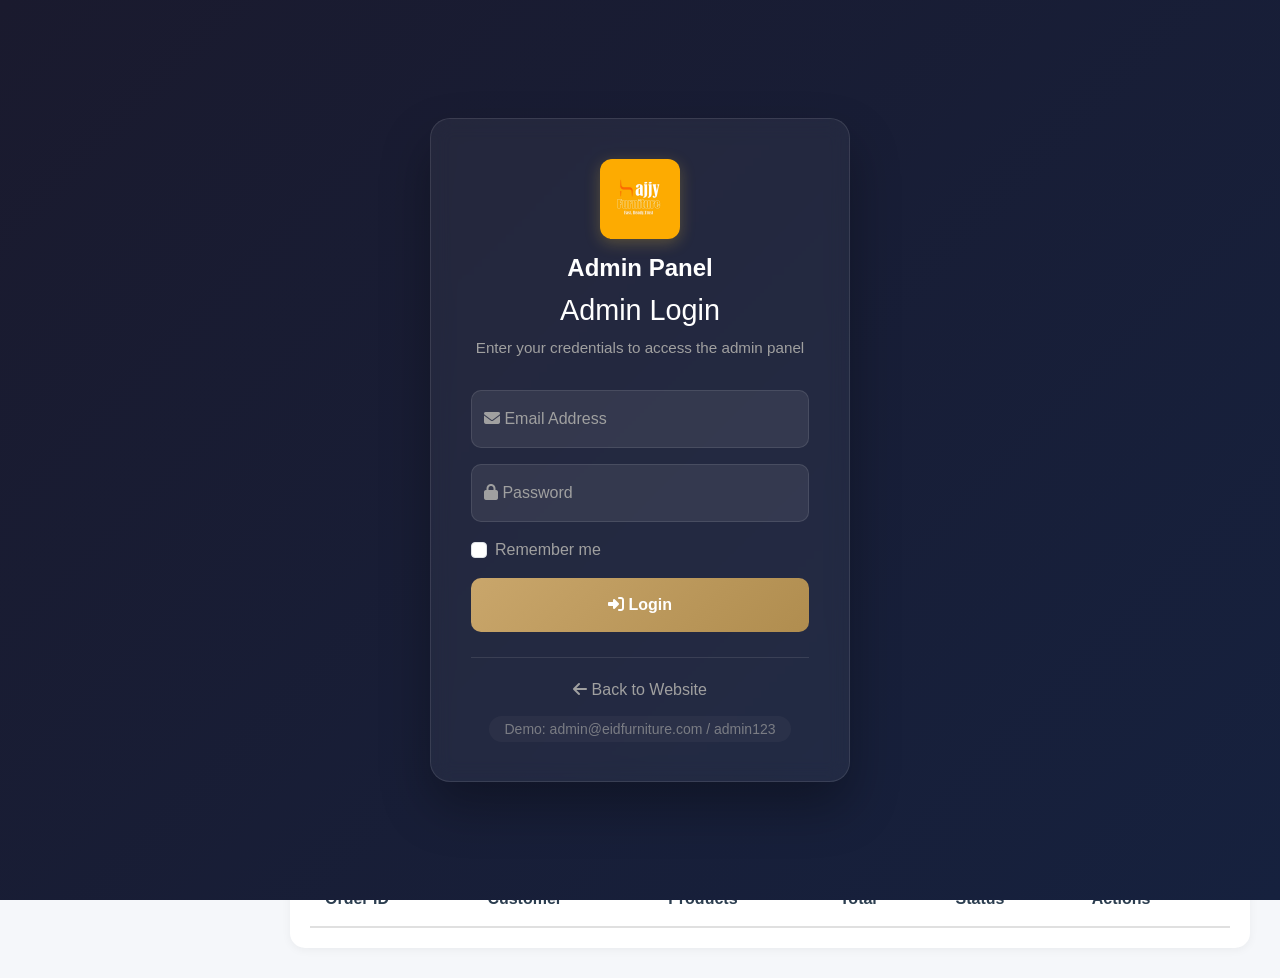
==== commit fba6173f: "Update branding to use Logo-main.jpeg across all pages" ====
--- a/admin.html
+++ b/admin.html
@@ -22,8 +22,8 @@
     <div class="admin-login-overlay" id="adminLoginOverlay">
         <div class="admin-login-card">
             <div class="login-header">
-                <img src="asset/chair-icon.svg" alt="" class="login-icon">
-                <h1 class="brand-text">Alhaji <span class="highlight">Furniture</span></h1>
+                <img src="asset/Logo-main.jpeg" alt="Alhaji Furniture" class="login-logo">
+                <h1 class="brand-text">Admin Panel</h1>
                 <h2>Admin Login</h2>
                 <p>Enter your credentials to access the admin panel</p>
             </div>
@@ -60,8 +60,7 @@
     <!-- Sidebar -->
     <aside class="sidebar" id="sidebar">
         <div class="sidebar-header">
-            <img src="asset/chair-icon.svg" alt="" class="sidebar-icon">
-            <span class="brand-text">Alhaji <span class="highlight">Admin</span></span>
+            <img src="asset/Logo-main.jpeg" alt="Alhaji Furniture" class="sidebar-logo">
         </div>
         
         <nav class="sidebar-nav">
--- a/css/admin.css
+++ b/css/admin.css
@@ -56,6 +56,19 @@
     margin-bottom: 30px;
 }
 
+.login-header .login-logo {
+    height: 80px;
+    width: auto;
+    margin-bottom: 15px;
+    border-radius: 12px;
+    transition: all 0.3s ease;
+    box-shadow: 0 4px 15px rgba(212, 175, 55, 0.3);
+}
+
+.login-header .login-logo:hover {
+    transform: scale(1.05);
+}
+
 .login-header .login-icon {
     height: 60px;
     width: 60px;
@@ -68,7 +81,7 @@
 }
 
 .login-header .brand-text {
-    font-size: 1.8rem;
+    font-size: 1.5rem;
     font-weight: 700;
     color: #fff;
     margin-bottom: 10px;
@@ -205,8 +218,19 @@
     padding: 20px;
     display: flex;
     align-items: center;
-    gap: 12px;
+    justify-content: center;
     border-bottom: 1px solid rgba(255,255,255,0.1);
+}
+
+.sidebar-header .sidebar-logo {
+    height: 50px;
+    width: auto;
+    border-radius: 8px;
+    transition: all 0.3s ease;
+}
+
+.sidebar-header .sidebar-logo:hover {
+    transform: scale(1.05);
 }
 
 .sidebar-header .sidebar-icon {
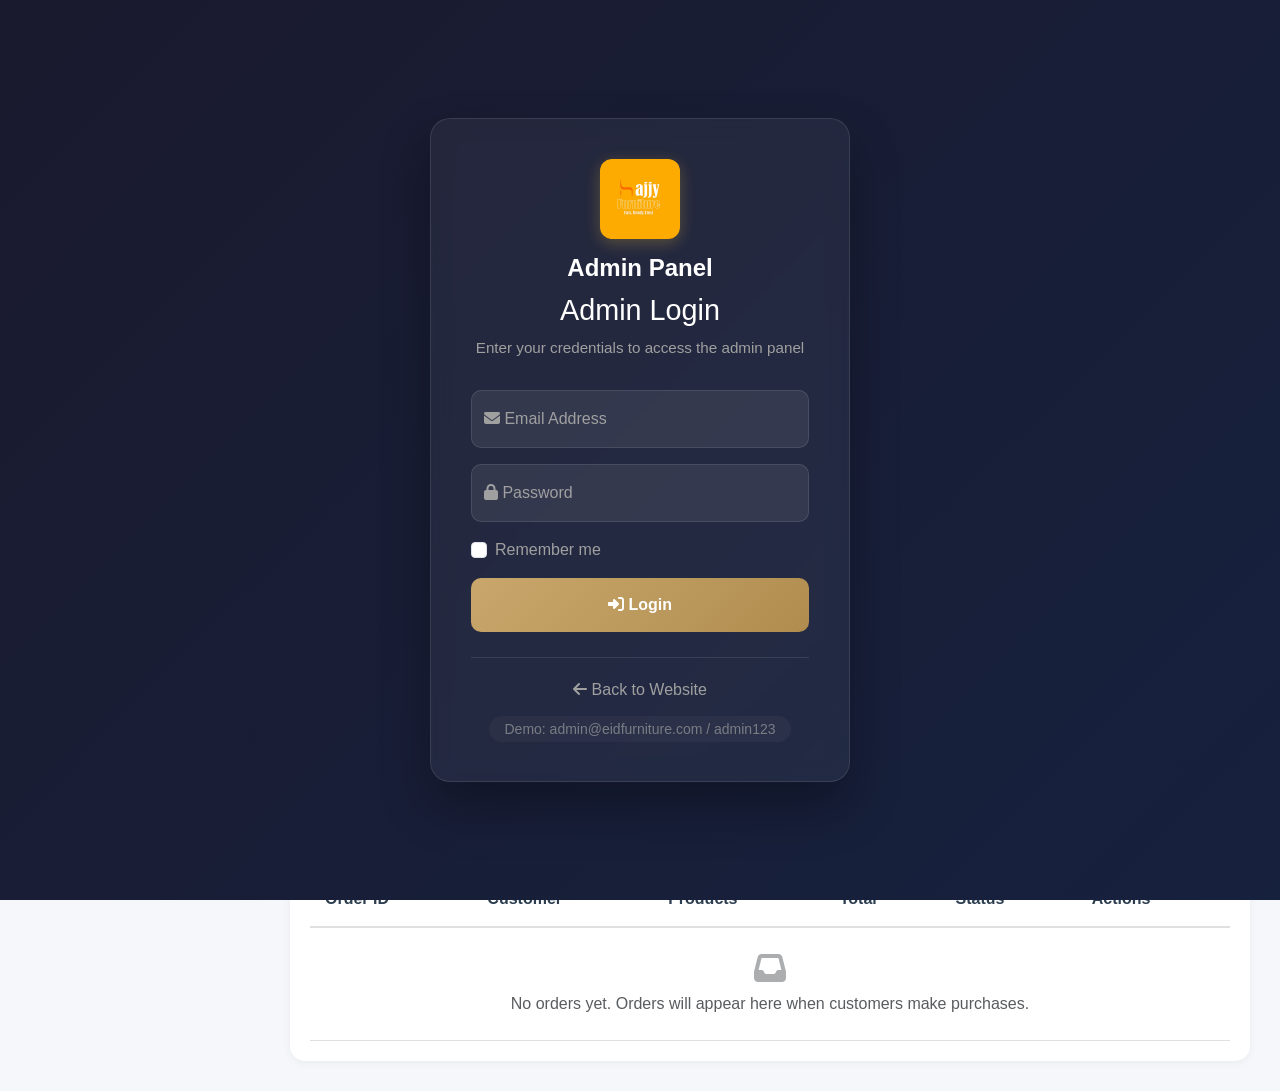
==== commit 48afec4c: "Updated the admin.html, admin.js and fixed firebase server to write and read from the website" ====
--- a/admin.html
+++ b/admin.html
@@ -535,8 +535,7 @@
                                     </div>
                                     <div class="col-md-6">
                                         <label class="form-label">Email</label>
-                                        <input type="email" class="form-control" value="admin@eidfurniture.com" disabled>
-                                        <small class="text-muted">Email cannot be changed</small>
+                                        <input type="email" class="form-control" id="adminProfileEmail" value="admin@eidfurniture.com">
                                     </div>
                                 </div>
                                 <div class="row mb-3">
@@ -707,8 +706,12 @@
                             <textarea class="form-control" id="productDescription" rows="3" required></textarea>
                         </div>
                         <div class="mb-3">
-                            <label class="form-label">Product Image URL</label>
-                            <input type="url" class="form-control" id="productImage" required>
+                            <label class="form-label">Product Image</label>
+                            <input type="file" class="form-control" id="productImageFile" accept="image/*">
+                            <input type="hidden" id="productImage">
+                            <div id="imagePreview" class="mt-2" style="display:none;">
+                                <img id="imagePreviewImg" src="" alt="Preview" style="max-width:200px;max-height:200px;border-radius:8px;border:1px solid #ccc;">
+                            </div>
                         </div>
                         <div class="mb-3">
                             <label class="form-label">Badge (optional)</label>
@@ -737,13 +740,10 @@
     <!-- Admin Panel JS -->
     <script src="js/admin.js?v=3.0"></script>
     <script>
-        // Force load products on page load - ensures consistency
-        window.addEventListener('load', function() {
-            // Check if already authenticated
-            const isAuth = sessionStorage.getItem('eidFurnitureAdminAuth') || localStorage.getItem('eidFurnitureAdminAuth');
-            if (isAuth && typeof loadProducts === 'function') {
-                console.log('Force loading products...');
-                setTimeout(loadProducts, 100);
+        // Initialize admin panel (includes Firebase sync and CRUD setup)
+        window.addEventListener('DOMContentLoaded', () => {
+            if (typeof initializeAdminPanel === 'function') {
+                initializeAdminPanel();
             }
         });
     </script>
--- a/css/admin.css
+++ b/css/admin.css
@@ -1527,7 +1527,12 @@
     }
     
     .sidebar-toggle {
-        display: block;
+        display: block !important;
+        position: fixed;
+        top: 20px;
+        left: 20px;
+        z-index: 10001;
+    }
     }
     
     .messages-container {
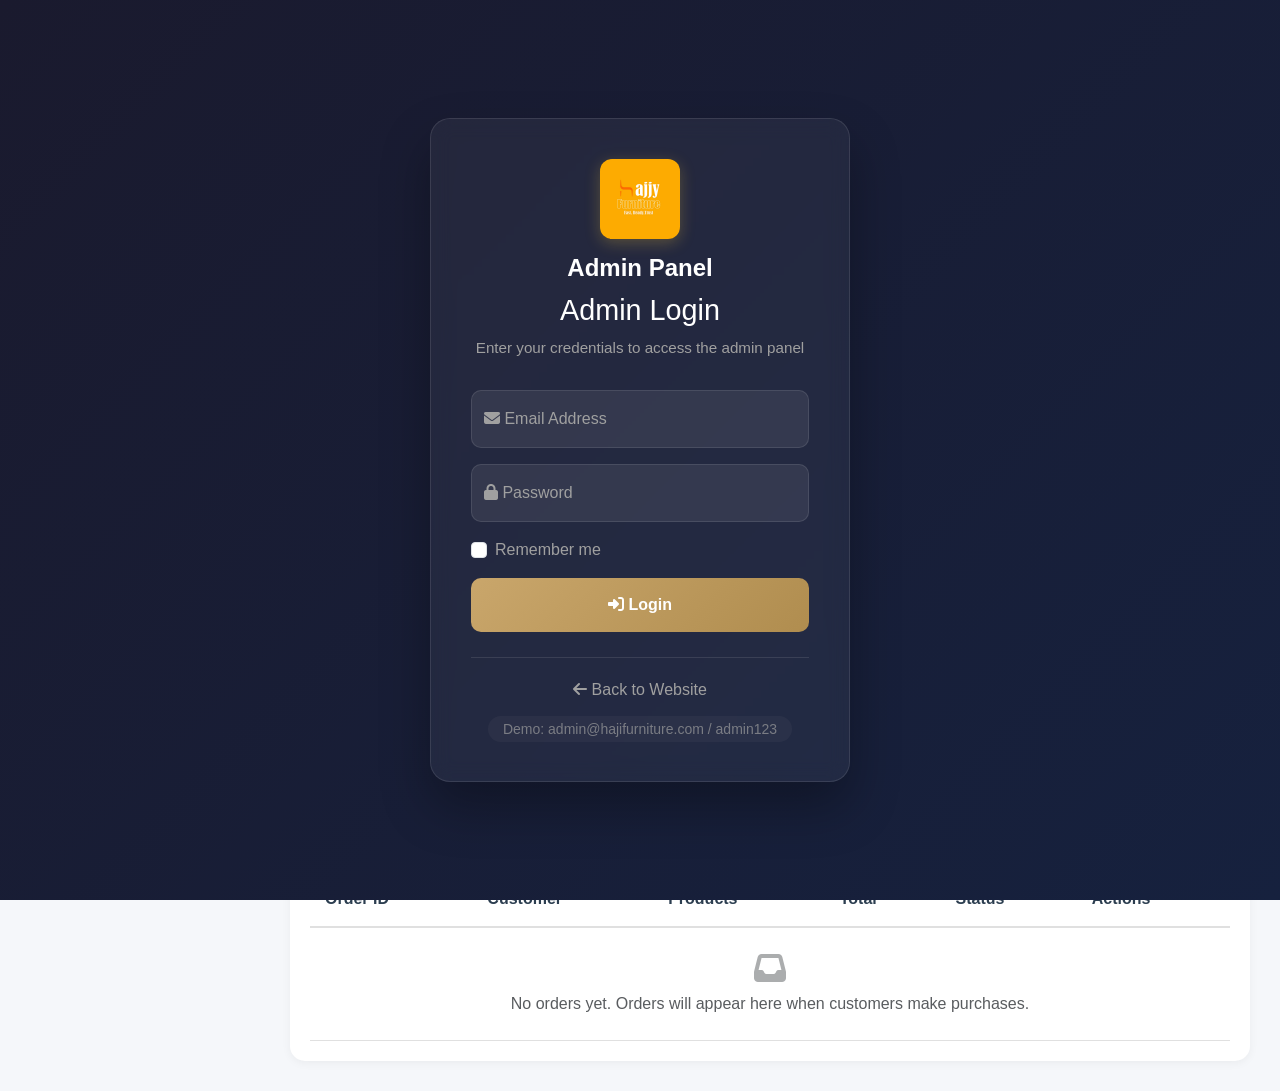
==== commit 6a64c520: "Updated the website name to Haji" ====
--- a/admin.html
+++ b/admin.html
@@ -7,7 +7,7 @@
     <meta name="apple-mobile-web-app-capable" content="yes">
     <meta name="apple-mobile-web-app-status-bar-style" content="black">
     <meta name="robots" content="noindex, nofollow">
-    <title>Admin Panel - Eid Furniture</title>
+    <title>Admin Panel - Haji Furniture</title>
     
     <!-- Preconnect -->
     <link rel="preconnect" href="https://cdn.jsdelivr.net">
@@ -52,7 +52,7 @@
                 <a href="index.html"><i class="fas fa-arrow-left"></i> Back to Website</a>
             </div>
             <div class="demo-credentials">
-                <small>Demo: admin@eidfurniture.com / admin123</small>
+                <small>Demo: admin@hajifurniture.com / admin123</small>
             </div>
         </div>
     </div>
@@ -516,7 +516,7 @@
                                 <img src="https://ui-avatars.com/api/?name=Admin&background=c9a66b&color=1a1a2e&size=150" alt="Admin" id="adminAvatarPreview" style="border-radius: 50%; width: 150px; height: 150px;">
                             </div>
                             <h4>Administrator</h4>
-                            <p class="text-muted">admin@eidfurniture.com</p>
+                            <p class="text-muted">admin@hajifurniture.com</p>
                             <span class="badge bg-success">Active</span>
                         </div>
                     </div>
@@ -535,7 +535,7 @@
                                     </div>
                                     <div class="col-md-6">
                                         <label class="form-label">Email</label>
-                                        <input type="email" class="form-control" id="adminProfileEmail" value="admin@eidfurniture.com">
+                                        <input type="email" class="form-control" id="adminProfileEmail" value="admin@hajifurniture.com">
                                     </div>
                                 </div>
                                 <div class="row mb-3">
@@ -603,11 +603,11 @@
                         <form id="storeSettingsForm">
                             <div class="mb-3">
                                 <label class="form-label">Store Name</label>
-                                <input type="text" class="form-control" value="Eid Furniture">
+                                <input type="text" class="form-control" value="Haji Furniture">
                             </div>
                             <div class="mb-3">
                                 <label class="form-label">Store Email</label>
-                                <input type="email" class="form-control" value="info@eidfurniture.com">
+                                <input type="email" class="form-control" value="info@hajifurniture.com">
                             </div>
                             <div class="mb-3">
                                 <label class="form-label">Store Phone</label>
